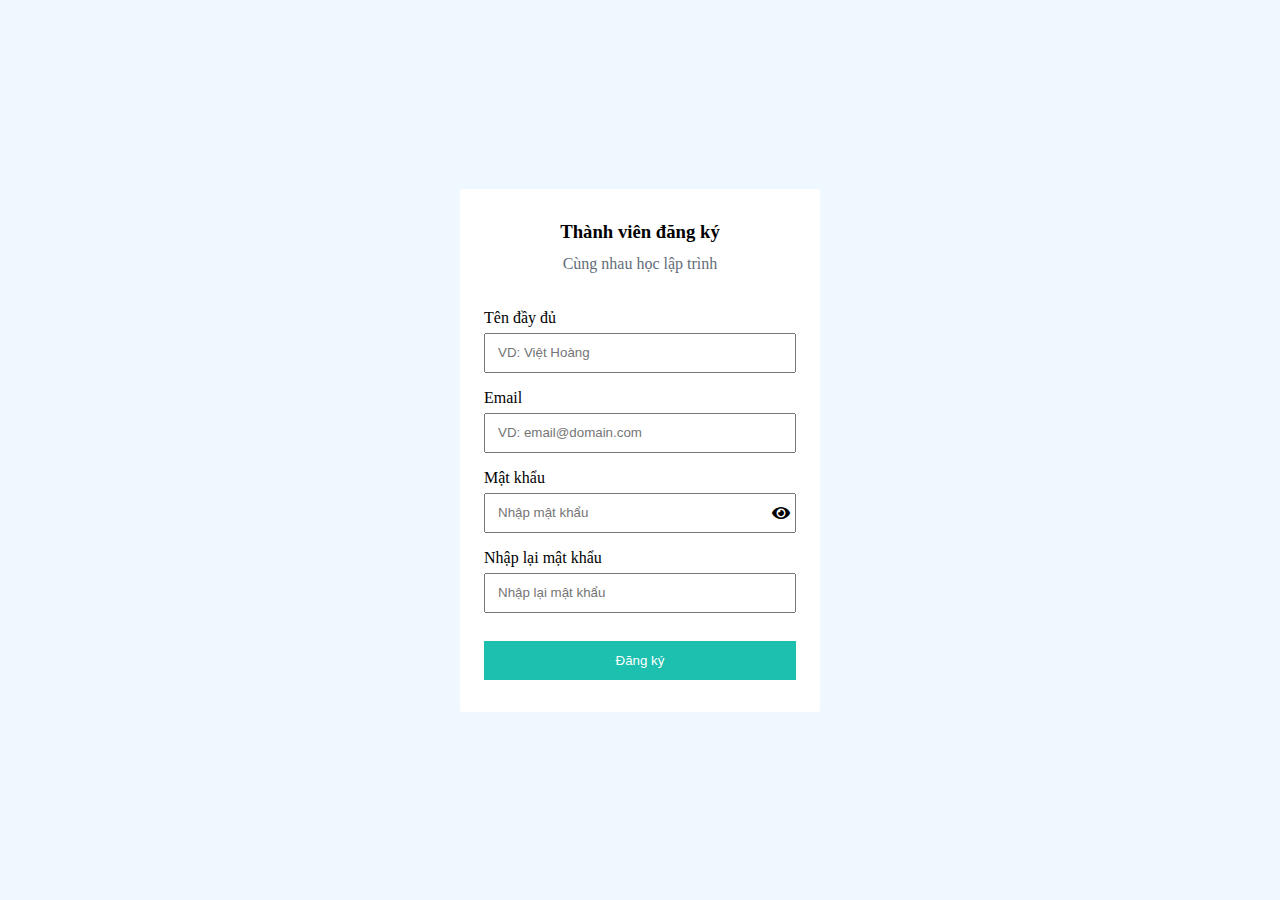
==== index.html @ 7b6dc4b3 "init" ====
<!DOCTYPE html>
<html lang="en">

<head>
    <meta charset="UTF-8">
    <meta http-equiv="X-UA-Compatible" content="IE=edge">
    <meta content="width=device-width, initial-scale=1.0">
    <title>Document</title>
    <link rel="stylesheet" href="https://cdnjs.cloudflare.com/ajax/libs/font-awesome/5.15.3/css/all.min.css" />
    <link rel="stylesheet" href="style.css">
</head>

<body>
    <div class="container">
        <form action="" class="form" id="form">
            <h3 class="heading">Thành viên đăng ký</h3>
            <p class="desc">Cùng nhau học lập trình</p>
            <div class="spacer"></div>
            <div class="form-group">
                <label for="fullname" class="form-label">Tên đầy đủ</label>
                <input type="text" id="fullname" name="fullname" class="form-control" placeholder="VD: Việt Hoàng">
                <span class="form-message"></span>
            </div>
            <div class="form-group">
                <label for="email" class="form-label">Email</label>
                <input type="text" id="email" name="email" class="form-control" placeholder="VD: email@domain.com">
                <span class="form-message"></span>
            </div>
            <div class="form-group">
                <label for="password" class="form-label">Mật khẩu</label>
                <input type="password" id="password" name="password" class="form-control" placeholder="Nhập mật khẩu">
                <span class="show-password"><i class="fas fa-eye"></i></span>
                <span class="form-message"></span>
            </div>
            <div class="form-group">
                <label for="password_confirmation" class="form-label">Nhập lại mật khẩu</label>
                <input type="password" id="password_confirmation" name="password_confirmation" class="form-control"
                    placeholder="Nhập lại mật khẩu">
                <span class="form-message"></span>
            </div>
            <button class="form-submit">Đăng ký</button>
        </form>
    </div>
    <script src="./validator.js"></script>
    <script>
        const userApi = 'http://localhost:3000/user';
        Validator({
            form: '#form',
            errorSelector: '.form-message',
            rules: [
                Validator.isRequired('#fullname'),
                Validator.isRequired('#email'),
                Validator.isRequired('#password'),
                Validator.isRequired('#password_confirmation'),
                Validator.isEmail('#email'),
                Validator.isPassword('#password'),
                Validator.isConfirmed('#password_confirmation', () => {
                    return document.querySelector('#password').value;
                })
            ],
            onSubmit: data => {
                const options = {
                    method: 'POST',
                    headers: {
                        'Content-Type': 'application/json'
                    },
                    body: JSON.stringify(data)
                }
                fetch(userApi, options)
                    .then(res => res.json())
                    .then(data);
                console.log(data);
            }
        })
    </script>
</body>

</html>
---- style.css ----
*, html, body {
    margin: 0;
    padding: 0;
    box-sizing: border-box;
}
.container {
    background-color: aliceblue;
    min-height: 100vh;
    display: flex;
    justify-content: center;
}
.form {
    width: 360px;
    min-height: 100px;
    background-color: #fff;
    border-radius: 2px;
    margin: 24px;
    text-align: center;
    align-self: center;
    padding: 32px 24px;
}
.form .desc {
    margin-top: 12px;
    margin-bottom: 20px;
    font-weight: 300;
    color: #636d77;
}
.form-group {
    display: flex;
    flex-direction: column;
    margin-bottom: 16px;
}
.form-group .show-password {
    position: absolute;
    cursor: pointer;
    transform: translateY(200%) translateX(1600%);
}
.form-group input:valid ~ span {
    display: block;
}
.form-group span i.hide-btn::before{
    content: "\f070";
}
.form-label, .form-message {
    text-align: left;
}
.form-label {
    padding-bottom: 6px;
}
.form-control {
    height: 40px;
    padding: 8px 12px;
}
.form-control:hover {
    border-color: #f33a58;
}
.error {
    font-size: 12px;
    padding: 4px 0 0;
    color: #f33a58;
}
.form-submit {
    outline: none;
    background-color: #1dbfaf;
    margin-top: 12px;
    padding: 12px 16px;
    color: #fff;
    border: none;
    width: 100%;
    cursor: pointer;
}
.form-submit:hover {
    background-color: #1ac7b6;
}
.spacer {
    margin-top: 36px;
}
.disabled {
    pointer-events: none;
    cursor: not-allowed;
}
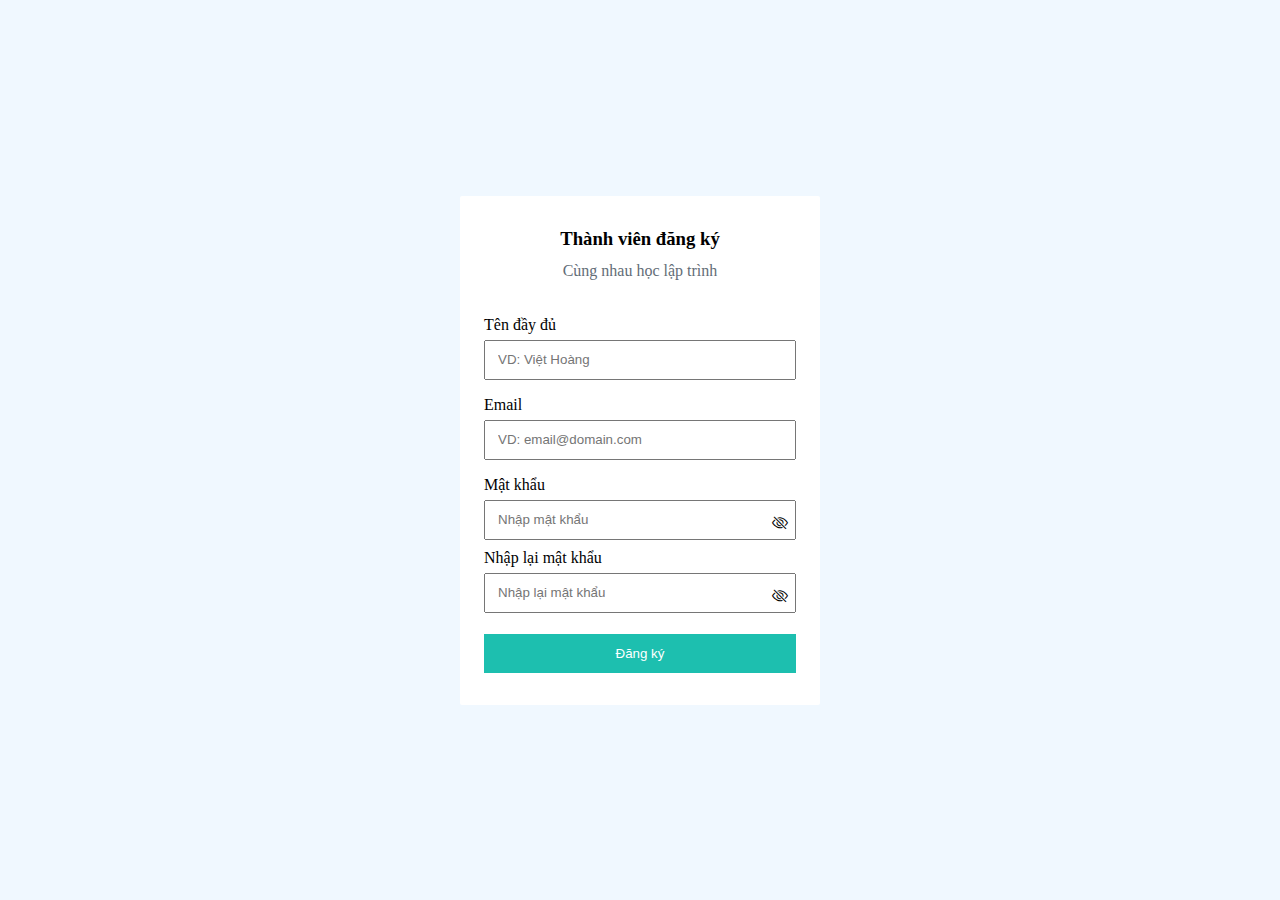
==== commit e961c638: "fix show password & oninput" ====
--- a/index.html
+++ b/index.html
@@ -7,6 +7,7 @@
     <meta content="width=device-width, initial-scale=1.0">
     <title>Document</title>
     <link rel="stylesheet" href="https://cdnjs.cloudflare.com/ajax/libs/font-awesome/5.15.3/css/all.min.css" />
+    <link rel="stylesheet" href="https://cdn.jsdelivr.net/npm/bootstrap-icons@1.3.0/font/bootstrap-icons.css" />
     <link rel="stylesheet" href="style.css">
 </head>
 
@@ -28,14 +29,15 @@
             </div>
             <div class="form-group">
                 <label for="password" class="form-label">Mật khẩu</label>
-                <input type="password" id="password" name="password" class="form-control" placeholder="Nhập mật khẩu">
-                <span class="show-password"><i class="fas fa-eye"></i></span>
+                <input type="password" name="password" id="password" class="form-control" placeholder="Nhập mật khẩu" />
+                <i class="bi bi-eye-slash toggle-password"></i>
                 <span class="form-message"></span>
             </div>
             <div class="form-group">
                 <label for="password_confirmation" class="form-label">Nhập lại mật khẩu</label>
                 <input type="password" id="password_confirmation" name="password_confirmation" class="form-control"
                     placeholder="Nhập lại mật khẩu">
+                <i class="bi bi-eye-slash toggle-password-confirmation"></i>
                 <span class="form-message"></span>
             </div>
             <button class="form-submit">Đăng ký</button>
--- a/style.css
+++ b/style.css
@@ -1,4 +1,6 @@
-*, html, body {
+*,
+html,
+body {
     margin: 0;
     padding: 0;
     box-sizing: border-box;
@@ -30,18 +32,18 @@
     flex-direction: column;
     margin-bottom: 16px;
 }
-.form-group .show-password {
-    position: absolute;
+.form-group .toggle-password, .form-group .toggle-password-confirmation {
+    float: right;
+    margin-left: 280px;
+    margin-top: -25px;
+    position: relative;
     cursor: pointer;
-    transform: translateY(200%) translateX(1600%);
 }
 .form-group input:valid ~ span {
     display: block;
 }
-.form-group span i.hide-btn::before{
-    content: "\f070";
-}
-.form-label, .form-message {
+.form-label,
+.form-message {
     text-align: left;
 }
 .form-label {
@@ -55,6 +57,7 @@
     border-color: #f33a58;
 }
 .error {
+    margin-top: 5px;
     font-size: 12px;
     padding: 4px 0 0;
     color: #f33a58;
@@ -78,4 +81,4 @@
 .disabled {
     pointer-events: none;
     cursor: not-allowed;
-}+}
